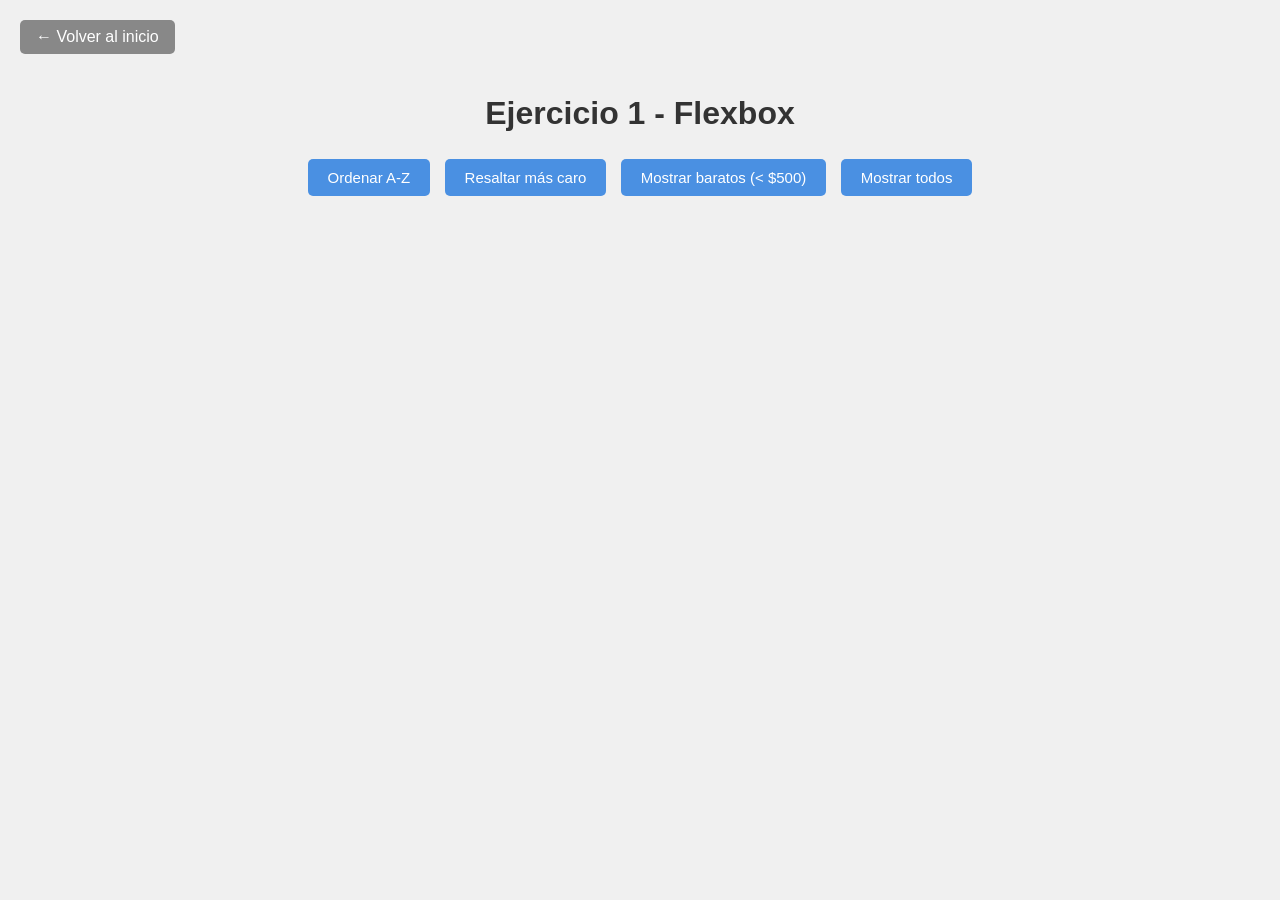
==== flexbox.html @ 29a08083 "Se agrega la página de flexbox.html su estructura y estilos en style.css" ====
<!DOCTYPE html>
<html lang="es">
<head>
    <meta charset="UTF-8">
    <meta name="viewport" content="width=device-width, initial-scale=1.0">
    <link rel="stylesheet" href="style.css">
    <title>Ejercicio 1 - Flexbox</title>
    
</head>
<body>
    <a href="index.html" class="volver">← Volver al inicio</a>

    <h1>Ejercicio 1 - Flexbox</h1>

    <div class="controles">
        <button>Ordenar A-Z</button>
        <button>Resaltar más caro</button>
        <button>Mostrar baratos (< $500)</button>
        <button>Mostrar todos</button>
    </div>

    <div id="contenedor">
    </div>

</body>
</html>
---- style.css ----
body {
            font-family: Arial, sans-serif;
            background-color: #f0f0f0;
            margin: 0;
            padding: 20px;
        }

        h1 {
            color: #333;
            text-align: center;
        }

        .volver {
            display: inline-block;
            background-color: #888;
            color: white;
            padding: 8px 16px;
            text-decoration: none;
            border-radius: 5px;
            margin-bottom: 20px;
        }

        .volver:hover {
            background-color: #666;
        }

        .controles {
            text-align: center;
            margin-bottom: 20px;
        }

        .controles button {
            background-color: #4a90e2;
            color: white;
            border: none;
            padding: 10px 20px;
            margin: 5px;
            border-radius: 5px;
            font-size: 15px;
            cursor: pointer;
        }

        .controles button:hover {
            background-color: #357abd;
        }

        #contenedor {
            display: flex;
            flex-wrap: wrap;
            justify-content: center;
            align-items: flex-start;
            gap: 15px;
            margin-top: 10px;
        }

        .tarjeta {
            background-color: white;
            border-radius: 10px;
            padding: 20px;
            width: 160px;
            text-align: center;
            box-shadow: 2px 2px 8px rgba(0,0,0,0.15);
            transition: transform 0.2s;
        }

        .tarjeta:hover {
            transform: scale(1.05);
        }

        .tarjeta .emoji {
            font-size: 40px;
        }

        .tarjeta h3 {
            margin: 10px 0 5px 0;
            font-size: 16px;
            color: #333;
        }

        .tarjeta p {
            margin: 0;
            color: #777;
            font-size: 14px;
        }

        .tarjeta.resaltada {
            background-color: #fff9c4;
            border: 2px solid #f0c000;
        }
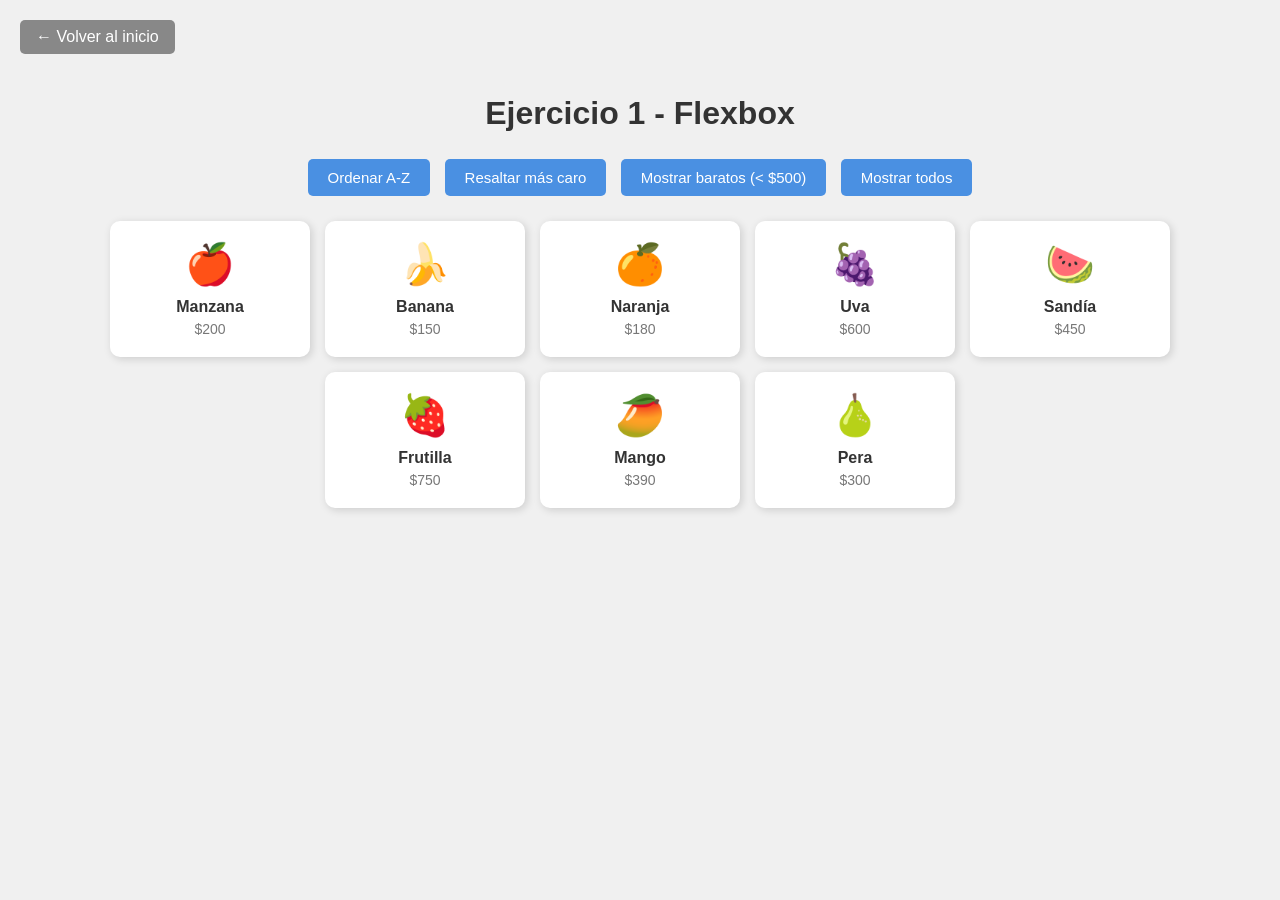
==== commit 82e9b58d: "Se agrega a flexbox.html la generación dinámica de tarjetas con JavaScript. También se agregó intera" ====
--- a/flexbox.html
+++ b/flexbox.html
@@ -13,14 +13,93 @@
     <h1>Ejercicio 1 - Flexbox</h1>
 
     <div class="controles">
-        <button>Ordenar A-Z</button>
-        <button>Resaltar más caro</button>
-        <button>Mostrar baratos (< $500)</button>
-        <button>Mostrar todos</button>
+        <button onclick="ordenarPorNombre()">Ordenar A-Z</button>
+        <button onclick="resaltarMasCaro()">Resaltar más caro</button>
+        <button onclick="filtrarBaratos()">Mostrar baratos (< $500)</button>
+        <button onclick="mostrarTodos()">Mostrar todos</button>
     </div>
 
     <div id="contenedor">
     </div>
 
+    <script>
+        let productos = [
+            { nombre: "Manzana", emoji: "🍎", precio: 200 },
+            { nombre: "Banana", emoji: "🍌", precio: 150 },
+            { nombre: "Naranja", emoji: "🍊", precio: 180 },
+            { nombre: "Uva", emoji: "🍇", precio: 600 },
+            { nombre: "Sandía", emoji: "🍉", precio: 450 },
+            { nombre: "Frutilla", emoji: "🍓", precio: 750 },
+            { nombre: "Mango", emoji: "🥭", precio: 390 },
+            { nombre: "Pera", emoji: "🍐", precio: 300 }
+        ];
+
+        let productosActuales = productos.slice();
+
+        function mostrarTarjetas(lista) {
+            let contenedor = document.getElementById("contenedor");
+            contenedor.innerHTML = "";
+
+            for (let i = 0; i < lista.length; i++) {
+                let producto = lista[i];
+
+                let tarjeta = document.createElement("div");
+                tarjeta.className = "tarjeta";
+
+                tarjeta.innerHTML =
+                    "<div class='emoji'>" + producto.emoji + "</div>" +
+                    "<h3>" + producto.nombre + "</h3>" +
+                    "<p>$" + producto.precio + "</p>";
+
+                contenedor.appendChild(tarjeta);
+            }
+        }
+
+        function ordenarPorNombre() {
+            let ordenados = productosActuales.slice();
+            ordenados.sort(function (a, b) {
+                if (a.nombre < b.nombre) return -1;
+                if (a.nombre > b.nombre) return 1;
+                return 0;
+            });
+            mostrarTarjetas(ordenados);
+        }
+
+        function resaltarMasCaro() {
+            mostrarTarjetas(productosActuales);
+
+            let precioMax = 0;
+            for (let i = 0; i < productosActuales.length; i++) {
+                if (productosActuales[i].precio > precioMax) {
+                    precioMax = productosActuales[i].precio;
+                }
+            }
+
+            let tarjetas = document.querySelectorAll(".tarjeta");
+            for (let i = 0; i < productosActuales.length; i++) {
+                if (productosActuales[i].precio === precioMax) {
+                    tarjetas[i].classList.add("resaltada");
+                }
+            }
+        }
+
+        function filtrarBaratos() {
+            let baratos = [];
+            for (let i = 0; i < productos.length; i++) {
+                if (productos[i].precio < 500) {
+                    baratos.push(productos[i]);
+                }
+            }
+            productosActuales = baratos;
+            mostrarTarjetas(baratos);
+        }
+
+        function mostrarTodos() {
+            productosActuales = productos.slice();
+            mostrarTarjetas(productosActuales);
+        }
+
+        mostrarTarjetas(productos);
+    </script>
 </body>
 </html>
